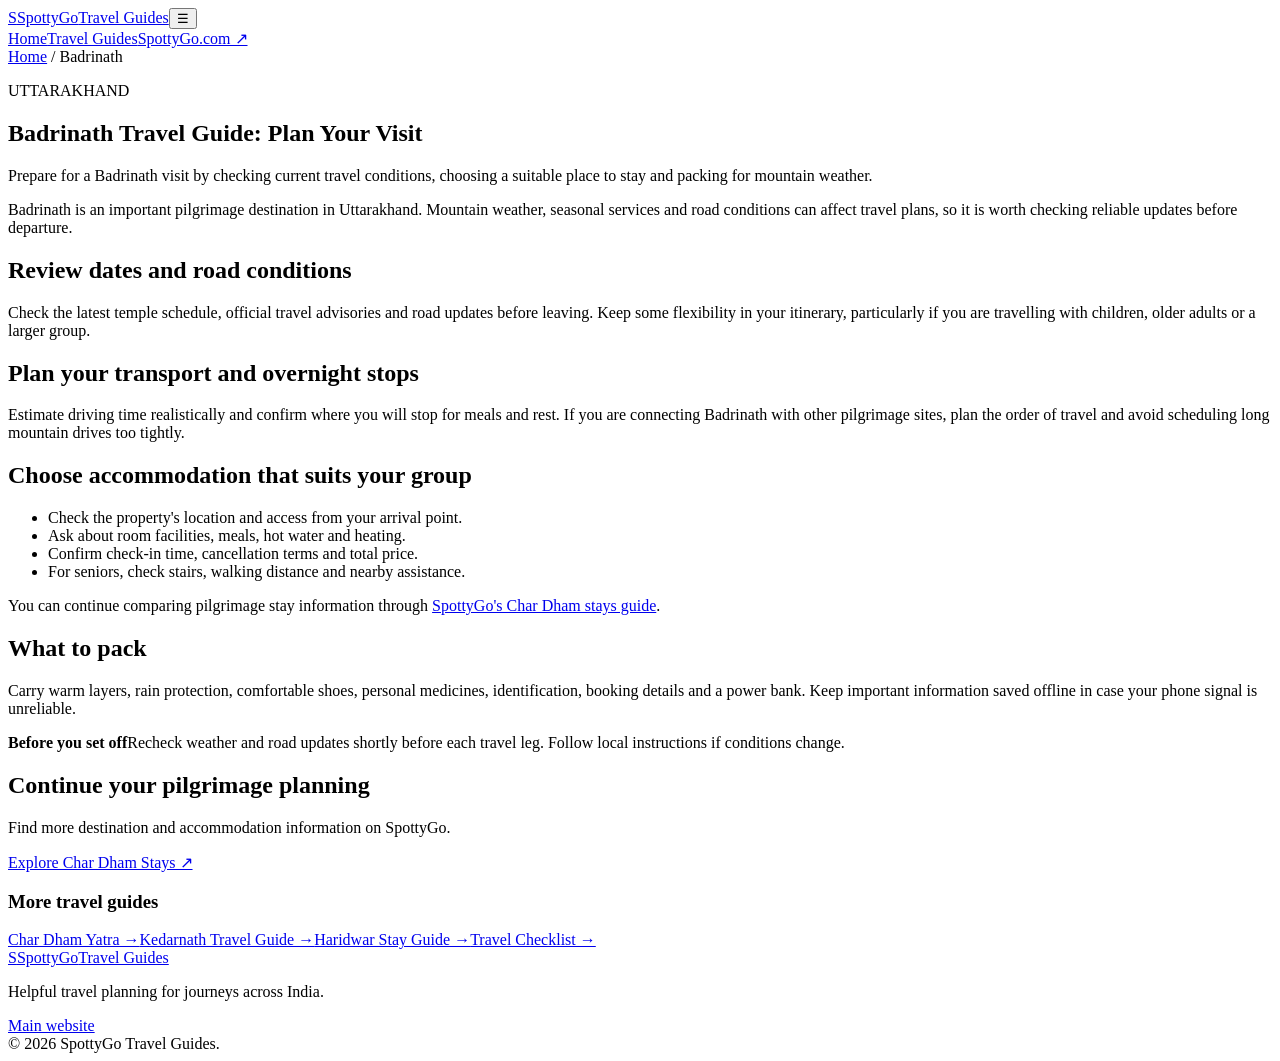
==== badrinath.html @ 743fb2fd "Add files via upload" ====
<!doctype html>
<html lang="en"><head><meta charset="utf-8"><meta name="viewport" content="width=device-width, initial-scale=1"><title>Badrinath Travel Guide: Route and Stay Planning | SpottyGo</title><meta name="description" content="Plan a Badrinath visit with practical tips for route checks, changing weather, accommodation and packing."><link rel="stylesheet" href="../assets/style.css"><link rel="canonical" href="https://YOUR-GITHUB-USERNAME.github.io/spottygo-travel-guide/guides/badrinath.html"></head><body><header class="site-header"><div class="container nav-wrap"><a class="brand" href="../index.html"><span class="brand-mark">S</span><span>SpottyGo<span class="brand-sub">Travel Guides</span></span></a><button class="menu-toggle" aria-label="Toggle navigation" aria-expanded="false">☰</button><nav class="nav-links"><a href="../index.html">Home</a><a href="../index.html#guides">Travel Guides</a><a href="https://spottygo.com/">SpottyGo.com ↗</a></nav></div></header><section class="article-hero"><div class="container"><div class="breadcrumb"><a href="../index.html">Home</a> / Badrinath</div><p class="eyebrow">UTTARAKHAND</p><h1>Badrinath Travel Guide: Plan Your Visit</h1><p class="article-intro">Prepare for a Badrinath visit by checking current travel conditions, choosing a suitable place to stay and packing for mountain weather.</p></div></section><main class="container article-layout"><article class="article-body"><p>Badrinath is an important pilgrimage destination in Uttarakhand. Mountain weather, seasonal services and road conditions can affect travel plans, so it is worth checking reliable updates before departure.</p><h2>Review dates and road conditions</h2><p>Check the latest temple schedule, official travel advisories and road updates before leaving. Keep some flexibility in your itinerary, particularly if you are travelling with children, older adults or a larger group.</p><h2>Plan your transport and overnight stops</h2><p>Estimate driving time realistically and confirm where you will stop for meals and rest. If you are connecting Badrinath with other pilgrimage sites, plan the order of travel and avoid scheduling long mountain drives too tightly.</p><h2>Choose accommodation that suits your group</h2><ul><li>Check the property's location and access from your arrival point.</li><li>Ask about room facilities, meals, hot water and heating.</li><li>Confirm check-in time, cancellation terms and total price.</li><li>For seniors, check stairs, walking distance and nearby assistance.</li></ul><p>You can continue comparing pilgrimage stay information through <a href="https://spottygo.com/chardham-stays.html">SpottyGo's Char Dham stays guide</a>.</p><h2>What to pack</h2><p>Carry warm layers, rain protection, comfortable shoes, personal medicines, identification, booking details and a power bank. Keep important information saved offline in case your phone signal is unreliable.</p><div class="tip-box"><strong>Before you set off</strong>Recheck weather and road updates shortly before each travel leg. Follow local instructions if conditions change.</div><div class="article-cta"><h2>Continue your pilgrimage planning</h2><p>Find more destination and accommodation information on SpottyGo.</p><a class="button button-primary" href="https://spottygo.com/chardham-stays.html">Explore Char Dham Stays ↗</a></div></article><aside class="side-card"><h3>More travel guides</h3><a href="char-dham-yatra.html">Char Dham Yatra →</a><a href="kedarnath.html">Kedarnath Travel Guide →</a><a href="haridwar-stay.html">Haridwar Stay Guide →</a><a href="travel-checklist.html">Travel Checklist →</a></aside></main><footer class="site-footer"><div class="container footer-row"><a class="brand brand-footer" href="../index.html"><span class="brand-mark">S</span><span>SpottyGo<span class="brand-sub">Travel Guides</span></span></a><p>Helpful travel planning for journeys across India.</p><div class="footer-links"><a href="https://spottygo.com/">Main website</a></div></div><div class="container copyright">© <span id="year">2026</span> SpottyGo Travel Guides.</div></footer><script src="../assets/script.js"></script></body></html>
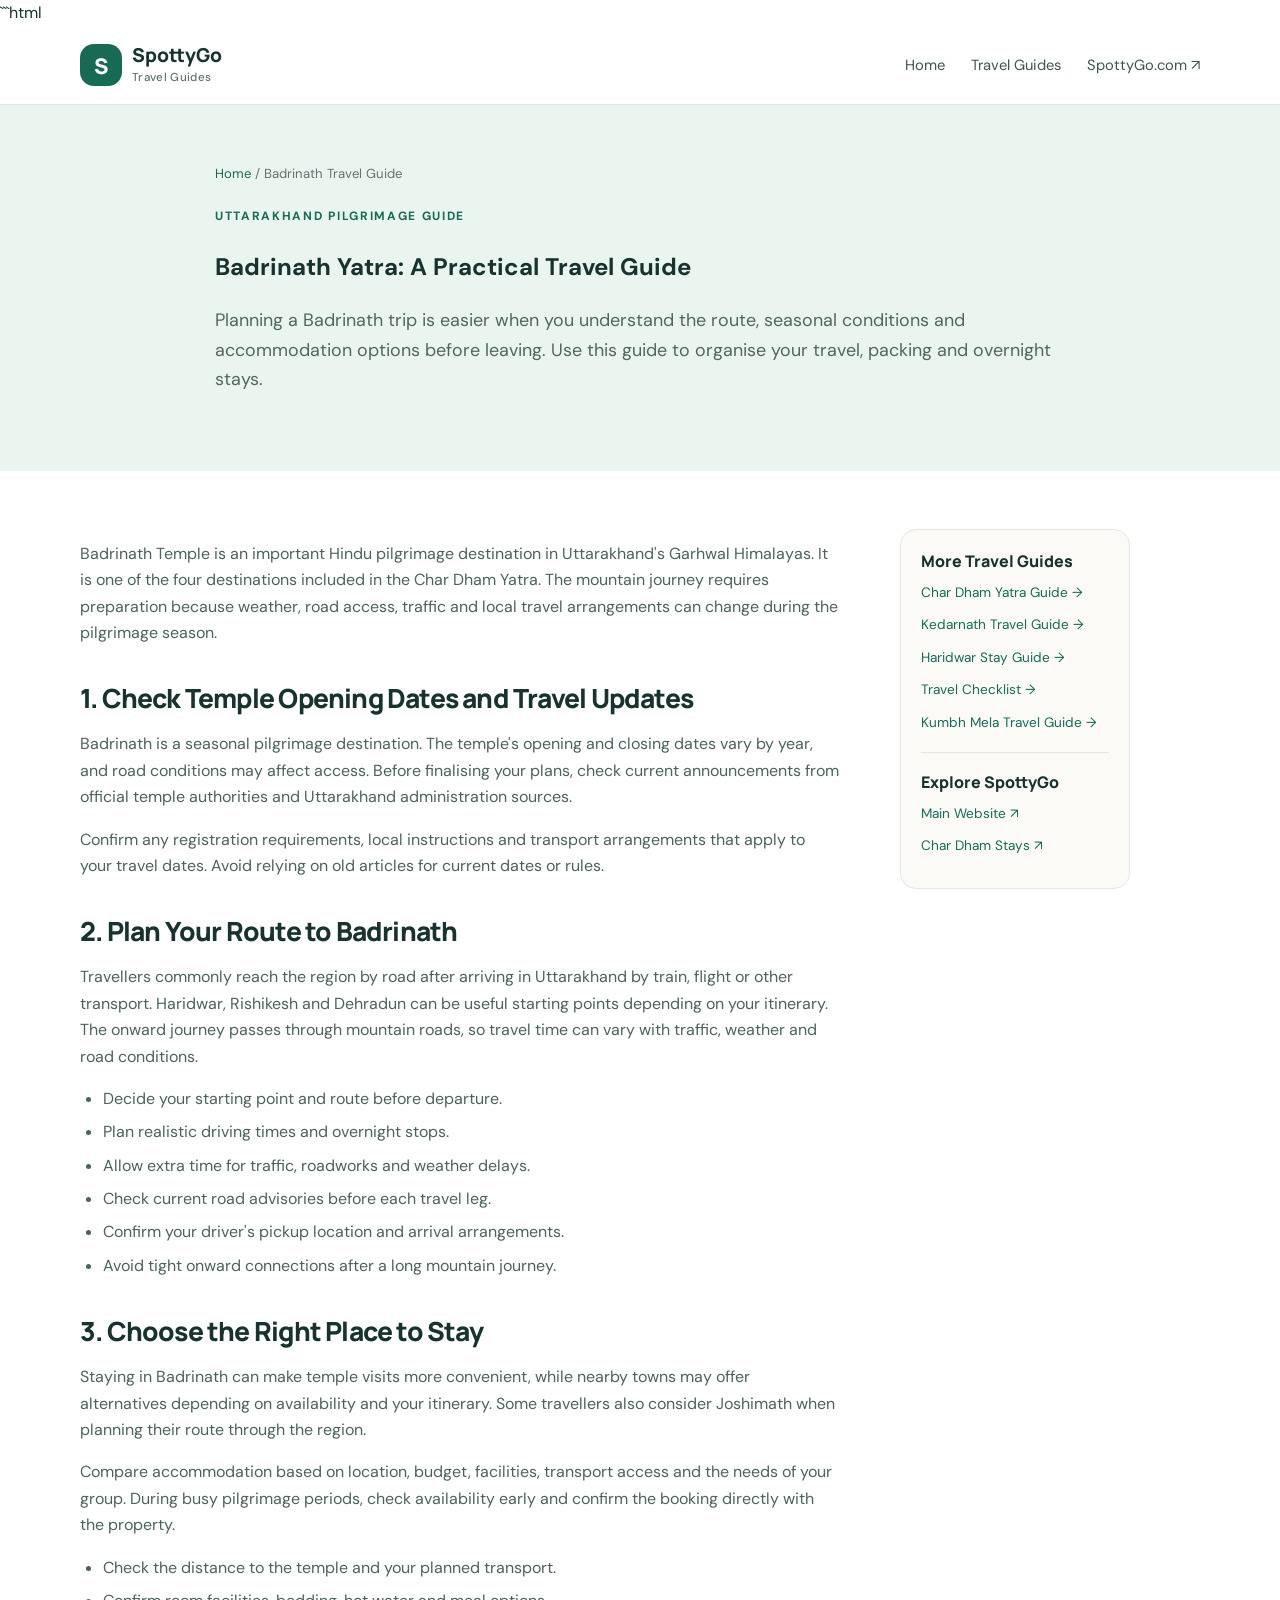
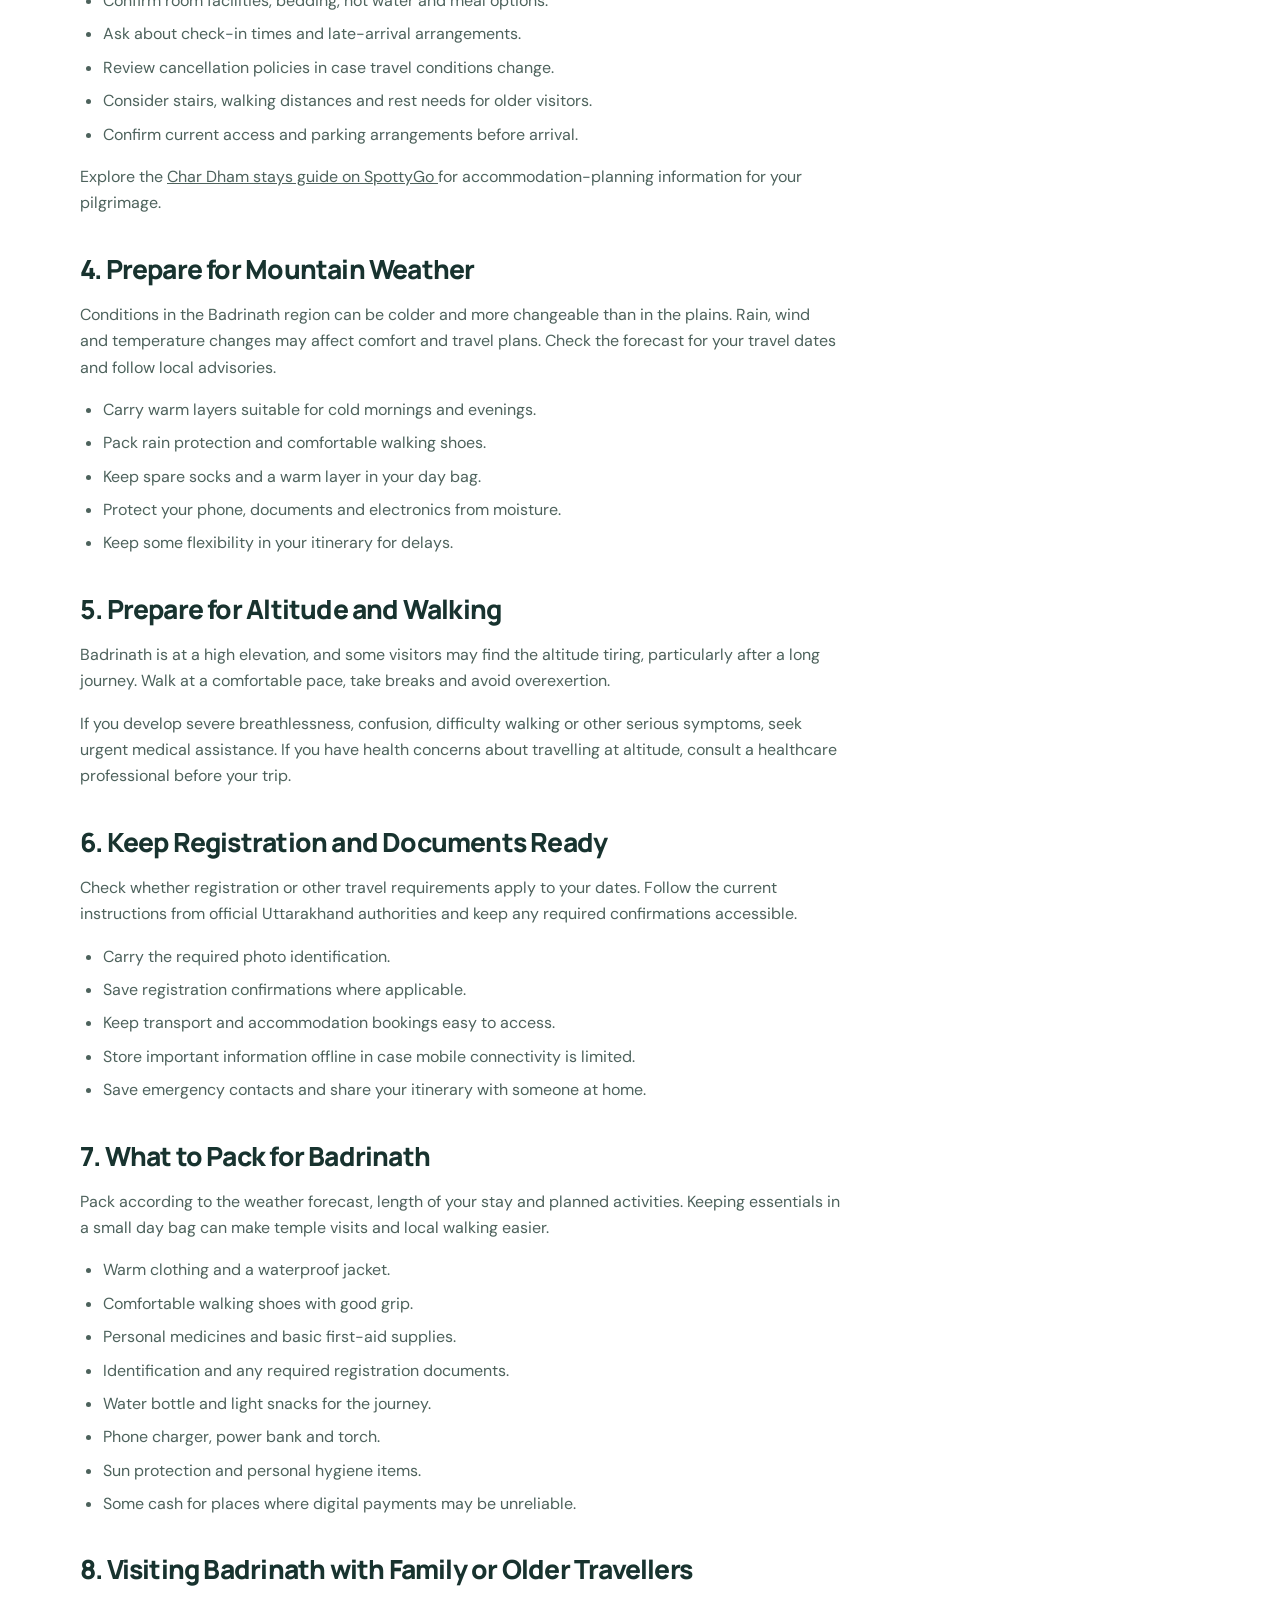
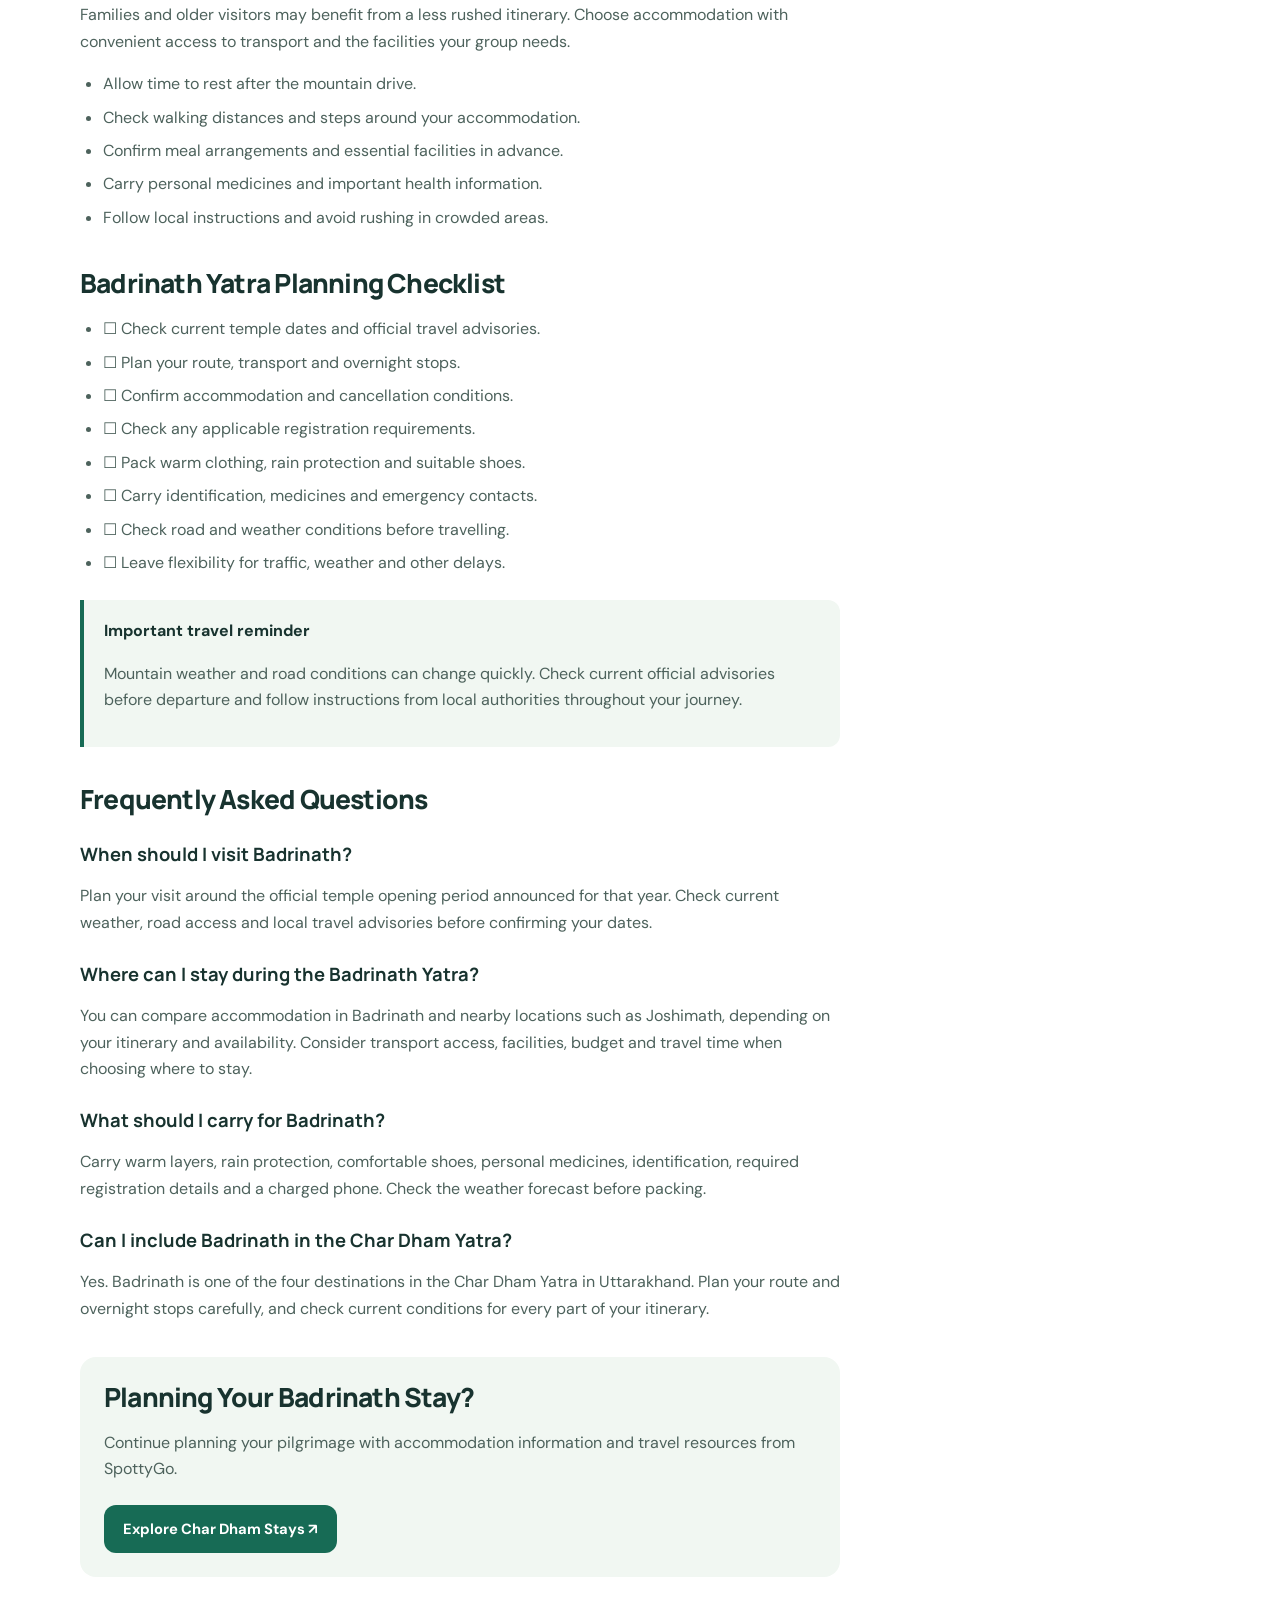
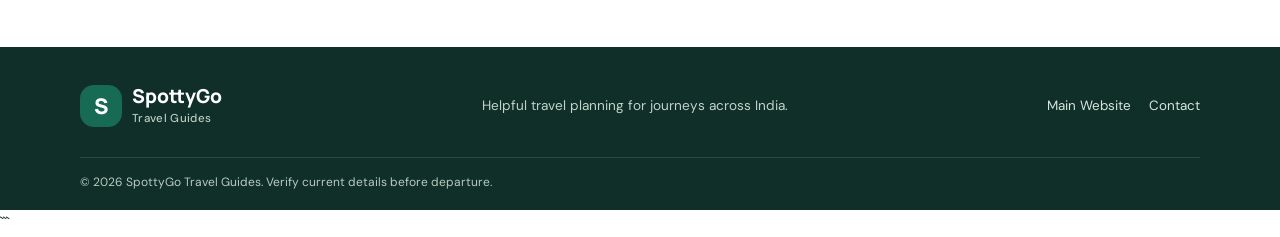
==== commit f3468916: "Update badrinath.html" ====
--- a/badrinath.html
+++ b/badrinath.html
@@ -1,2 +1,360 @@
+```html
 <!doctype html>
-<html lang="en"><head><meta charset="utf-8"><meta name="viewport" content="width=device-width, initial-scale=1"><title>Badrinath Travel Guide: Route and Stay Planning | SpottyGo</title><meta name="description" content="Plan a Badrinath visit with practical tips for route checks, changing weather, accommodation and packing."><link rel="stylesheet" href="../assets/style.css"><link rel="canonical" href="https://YOUR-GITHUB-USERNAME.github.io/spottygo-travel-guide/guides/badrinath.html"></head><body><header class="site-header"><div class="container nav-wrap"><a class="brand" href="../index.html"><span class="brand-mark">S</span><span>SpottyGo<span class="brand-sub">Travel Guides</span></span></a><button class="menu-toggle" aria-label="Toggle navigation" aria-expanded="false">☰</button><nav class="nav-links"><a href="../index.html">Home</a><a href="../index.html#guides">Travel Guides</a><a href="https://spottygo.com/">SpottyGo.com ↗</a></nav></div></header><section class="article-hero"><div class="container"><div class="breadcrumb"><a href="../index.html">Home</a> / Badrinath</div><p class="eyebrow">UTTARAKHAND</p><h1>Badrinath Travel Guide: Plan Your Visit</h1><p class="article-intro">Prepare for a Badrinath visit by checking current travel conditions, choosing a suitable place to stay and packing for mountain weather.</p></div></section><main class="container article-layout"><article class="article-body"><p>Badrinath is an important pilgrimage destination in Uttarakhand. Mountain weather, seasonal services and road conditions can affect travel plans, so it is worth checking reliable updates before departure.</p><h2>Review dates and road conditions</h2><p>Check the latest temple schedule, official travel advisories and road updates before leaving. Keep some flexibility in your itinerary, particularly if you are travelling with children, older adults or a larger group.</p><h2>Plan your transport and overnight stops</h2><p>Estimate driving time realistically and confirm where you will stop for meals and rest. If you are connecting Badrinath with other pilgrimage sites, plan the order of travel and avoid scheduling long mountain drives too tightly.</p><h2>Choose accommodation that suits your group</h2><ul><li>Check the property's location and access from your arrival point.</li><li>Ask about room facilities, meals, hot water and heating.</li><li>Confirm check-in time, cancellation terms and total price.</li><li>For seniors, check stairs, walking distance and nearby assistance.</li></ul><p>You can continue comparing pilgrimage stay information through <a href="https://spottygo.com/chardham-stays.html">SpottyGo's Char Dham stays guide</a>.</p><h2>What to pack</h2><p>Carry warm layers, rain protection, comfortable shoes, personal medicines, identification, booking details and a power bank. Keep important information saved offline in case your phone signal is unreliable.</p><div class="tip-box"><strong>Before you set off</strong>Recheck weather and road updates shortly before each travel leg. Follow local instructions if conditions change.</div><div class="article-cta"><h2>Continue your pilgrimage planning</h2><p>Find more destination and accommodation information on SpottyGo.</p><a class="button button-primary" href="https://spottygo.com/chardham-stays.html">Explore Char Dham Stays ↗</a></div></article><aside class="side-card"><h3>More travel guides</h3><a href="char-dham-yatra.html">Char Dham Yatra →</a><a href="kedarnath.html">Kedarnath Travel Guide →</a><a href="haridwar-stay.html">Haridwar Stay Guide →</a><a href="travel-checklist.html">Travel Checklist →</a></aside></main><footer class="site-footer"><div class="container footer-row"><a class="brand brand-footer" href="../index.html"><span class="brand-mark">S</span><span>SpottyGo<span class="brand-sub">Travel Guides</span></span></a><p>Helpful travel planning for journeys across India.</p><div class="footer-links"><a href="https://spottygo.com/">Main website</a></div></div><div class="container copyright">© <span id="year">2026</span> SpottyGo Travel Guides.</div></footer><script src="../assets/script.js"></script></body></html>
+<html lang="en">
+<head>
+  <meta charset="utf-8">
+  <meta name="viewport" content="width=device-width, initial-scale=1">
+
+  <title>Badrinath Travel Guide: Routes, Weather & Stays | SpottyGo</title>
+
+  <meta name="description" content="Plan your Badrinath Yatra with practical advice on routes, temple dates, weather, accommodation, packing and travel preparation.">
+
+  <meta name="robots" content="index,follow">
+
+  <link rel="stylesheet" href="style.css">
+
+  <link rel="canonical" href="https://sporrygo.github.io/travel-guide/badrinath.html">
+</head>
+
+<body>
+
+<header class="site-header">
+  <div class="container nav-wrap">
+
+    <a class="brand" href="index.html">
+      <span class="brand-mark">S</span>
+      <span>
+        SpottyGo
+        <span class="brand-sub">Travel Guides</span>
+      </span>
+    </a>
+
+    <button class="menu-toggle"
+            aria-label="Toggle navigation"
+            aria-expanded="false">
+      ☰
+    </button>
+
+    <nav class="nav-links" aria-label="Main navigation">
+      <a href="index.html">Home</a>
+      <a href="index.html#guides">Travel Guides</a>
+      <a href="https://spottygo.com/">SpottyGo.com ↗</a>
+    </nav>
+
+  </div>
+</header>
+
+<section class="article-hero">
+  <div class="container">
+
+    <div class="breadcrumb">
+      <a href="index.html">Home</a> / Badrinath Travel Guide
+    </div>
+
+    <p class="eyebrow">UTTARAKHAND PILGRIMAGE GUIDE</p>
+
+    <h1>Badrinath Yatra: A Practical Travel Guide</h1>
+
+    <p class="article-intro">
+      Planning a Badrinath trip is easier when you understand the route,
+      seasonal conditions and accommodation options before leaving.
+      Use this guide to organise your travel, packing and overnight stays.
+    </p>
+
+  </div>
+</section>
+
+<main class="container article-layout">
+
+  <article class="article-body">
+
+    <p>
+      Badrinath Temple is an important Hindu pilgrimage destination in
+      Uttarakhand's Garhwal Himalayas. It is one of the four destinations
+      included in the Char Dham Yatra. The mountain journey requires
+      preparation because weather, road access, traffic and local travel
+      arrangements can change during the pilgrimage season.
+    </p>
+
+    <h2>1. Check Temple Opening Dates and Travel Updates</h2>
+
+    <p>
+      Badrinath is a seasonal pilgrimage destination. The temple's opening
+      and closing dates vary by year, and road conditions may affect access.
+      Before finalising your plans, check current announcements from official
+      temple authorities and Uttarakhand administration sources.
+    </p>
+
+    <p>
+      Confirm any registration requirements, local instructions and
+      transport arrangements that apply to your travel dates. Avoid relying
+      on old articles for current dates or rules.
+    </p>
+
+    <h2>2. Plan Your Route to Badrinath</h2>
+
+    <p>
+      Travellers commonly reach the region by road after arriving in
+      Uttarakhand by train, flight or other transport. Haridwar, Rishikesh
+      and Dehradun can be useful starting points depending on your itinerary.
+      The onward journey passes through mountain roads, so travel time can
+      vary with traffic, weather and road conditions.
+    </p>
+
+    <ul>
+      <li>Decide your starting point and route before departure.</li>
+      <li>Plan realistic driving times and overnight stops.</li>
+      <li>Allow extra time for traffic, roadworks and weather delays.</li>
+      <li>Check current road advisories before each travel leg.</li>
+      <li>Confirm your driver's pickup location and arrival arrangements.</li>
+      <li>Avoid tight onward connections after a long mountain journey.</li>
+    </ul>
+
+    <h2>3. Choose the Right Place to Stay</h2>
+
+    <p>
+      Staying in Badrinath can make temple visits more convenient, while
+      nearby towns may offer alternatives depending on availability and
+      your itinerary. Some travellers also consider Joshimath when planning
+      their route through the region.
+    </p>
+
+    <p>
+      Compare accommodation based on location, budget, facilities, transport
+      access and the needs of your group. During busy pilgrimage periods,
+      check availability early and confirm the booking directly with the
+      property.
+    </p>
+
+    <ul>
+      <li>Check the distance to the temple and your planned transport.</li>
+      <li>Confirm room facilities, bedding, hot water and meal options.</li>
+      <li>Ask about check-in times and late-arrival arrangements.</li>
+      <li>Review cancellation policies in case travel conditions change.</li>
+      <li>Consider stairs, walking distances and rest needs for older visitors.</li>
+      <li>Confirm current access and parking arrangements before arrival.</li>
+    </ul>
+
+    <p>
+      Explore the
+      <a href="https://spottygo.com/chardham-stays.html">
+        Char Dham stays guide on SpottyGo
+      </a>
+      for accommodation-planning information for your pilgrimage.
+    </p>
+
+    <h2>4. Prepare for Mountain Weather</h2>
+
+    <p>
+      Conditions in the Badrinath region can be colder and more changeable
+      than in the plains. Rain, wind and temperature changes may affect
+      comfort and travel plans. Check the forecast for your travel dates
+      and follow local advisories.
+    </p>
+
+    <ul>
+      <li>Carry warm layers suitable for cold mornings and evenings.</li>
+      <li>Pack rain protection and comfortable walking shoes.</li>
+      <li>Keep spare socks and a warm layer in your day bag.</li>
+      <li>Protect your phone, documents and electronics from moisture.</li>
+      <li>Keep some flexibility in your itinerary for delays.</li>
+    </ul>
+
+    <h2>5. Prepare for Altitude and Walking</h2>
+
+    <p>
+      Badrinath is at a high elevation, and some visitors may find the
+      altitude tiring, particularly after a long journey. Walk at a
+      comfortable pace, take breaks and avoid overexertion.
+    </p>
+
+    <p>
+      If you develop severe breathlessness, confusion, difficulty walking
+      or other serious symptoms, seek urgent medical assistance. If you
+      have health concerns about travelling at altitude, consult a
+      healthcare professional before your trip.
+    </p>
+
+    <h2>6. Keep Registration and Documents Ready</h2>
+
+    <p>
+      Check whether registration or other travel requirements apply to
+      your dates. Follow the current instructions from official Uttarakhand
+      authorities and keep any required confirmations accessible.
+    </p>
+
+    <ul>
+      <li>Carry the required photo identification.</li>
+      <li>Save registration confirmations where applicable.</li>
+      <li>Keep transport and accommodation bookings easy to access.</li>
+      <li>Store important information offline in case mobile connectivity is limited.</li>
+      <li>Save emergency contacts and share your itinerary with someone at home.</li>
+    </ul>
+
+    <h2>7. What to Pack for Badrinath</h2>
+
+    <p>
+      Pack according to the weather forecast, length of your stay and
+      planned activities. Keeping essentials in a small day bag can make
+      temple visits and local walking easier.
+    </p>
+
+    <ul>
+      <li>Warm clothing and a waterproof jacket.</li>
+      <li>Comfortable walking shoes with good grip.</li>
+      <li>Personal medicines and basic first-aid supplies.</li>
+      <li>Identification and any required registration documents.</li>
+      <li>Water bottle and light snacks for the journey.</li>
+      <li>Phone charger, power bank and torch.</li>
+      <li>Sun protection and personal hygiene items.</li>
+      <li>Some cash for places where digital payments may be unreliable.</li>
+    </ul>
+
+    <h2>8. Visiting Badrinath with Family or Older Travellers</h2>
+
+    <p>
+      Families and older visitors may benefit from a less rushed itinerary.
+      Choose accommodation with convenient access to transport and the
+      facilities your group needs.
+    </p>
+
+    <ul>
+      <li>Allow time to rest after the mountain drive.</li>
+      <li>Check walking distances and steps around your accommodation.</li>
+      <li>Confirm meal arrangements and essential facilities in advance.</li>
+      <li>Carry personal medicines and important health information.</li>
+      <li>Follow local instructions and avoid rushing in crowded areas.</li>
+    </ul>
+
+    <h2>Badrinath Yatra Planning Checklist</h2>
+
+    <ul>
+      <li>☐ Check current temple dates and official travel advisories.</li>
+      <li>☐ Plan your route, transport and overnight stops.</li>
+      <li>☐ Confirm accommodation and cancellation conditions.</li>
+      <li>☐ Check any applicable registration requirements.</li>
+      <li>☐ Pack warm clothing, rain protection and suitable shoes.</li>
+      <li>☐ Carry identification, medicines and emergency contacts.</li>
+      <li>☐ Check road and weather conditions before travelling.</li>
+      <li>☐ Leave flexibility for traffic, weather and other delays.</li>
+    </ul>
+
+    <div class="tip-box">
+      <strong>Important travel reminder</strong>
+      <p>
+        Mountain weather and road conditions can change quickly.
+        Check current official advisories before departure and follow
+        instructions from local authorities throughout your journey.
+      </p>
+    </div>
+
+    <h2>Frequently Asked Questions</h2>
+
+    <h3>When should I visit Badrinath?</h3>
+
+    <p>
+      Plan your visit around the official temple opening period announced
+      for that year. Check current weather, road access and local travel
+      advisories before confirming your dates.
+    </p>
+
+    <h3>Where can I stay during the Badrinath Yatra?</h3>
+
+    <p>
+      You can compare accommodation in Badrinath and nearby locations
+      such as Joshimath, depending on your itinerary and availability.
+      Consider transport access, facilities, budget and travel time when
+      choosing where to stay.
+    </p>
+
+    <h3>What should I carry for Badrinath?</h3>
+
+    <p>
+      Carry warm layers, rain protection, comfortable shoes, personal
+      medicines, identification, required registration details and a
+      charged phone. Check the weather forecast before packing.
+    </p>
+
+    <h3>Can I include Badrinath in the Char Dham Yatra?</h3>
+
+    <p>
+      Yes. Badrinath is one of the four destinations in the Char Dham
+      Yatra in Uttarakhand. Plan your route and overnight stops carefully,
+      and check current conditions for every part of your itinerary.
+    </p>
+
+    <div class="article-cta">
+
+      <h2>Planning Your Badrinath Stay?</h2>
+
+      <p>
+        Continue planning your pilgrimage with accommodation information
+        and travel resources from SpottyGo.
+      </p>
+
+      <a class="button button-primary"
+         href="https://spottygo.com/chardham-stays.html">
+        Explore Char Dham Stays ↗
+      </a>
+
+    </div>
+
+  </article>
+
+  <aside class="side-card">
+
+    <h3>More Travel Guides</h3>
+
+    <a href="char-dham-yatra.html">Char Dham Yatra Guide →</a>
+    <a href="kedarnath.html">Kedarnath Travel Guide →</a>
+    <a href="haridwar-stay.html">Haridwar Stay Guide →</a>
+    <a href="travel-checklist.html">Travel Checklist →</a>
+    <a href="kumbh-mela.html">Kumbh Mela Travel Guide →</a>
+
+    <hr style="border:0;border-top:1px solid #e0e8e2;margin:18px 0">
+
+    <h3>Explore SpottyGo</h3>
+
+    <a href="https://spottygo.com/">Main Website ↗</a>
+
+    <a href="https://spottygo.com/chardham-stays.html">
+      Char Dham Stays ↗
+    </a>
+
+  </aside>
+
+</main>
+
+<footer class="site-footer">
+
+  <div class="container footer-row">
+
+    <a class="brand brand-footer" href="index.html">
+      <span class="brand-mark">S</span>
+      <span>
+        SpottyGo
+        <span class="brand-sub">Travel Guides</span>
+      </span>
+    </a>
+
+    <p>Helpful travel planning for journeys across India.</p>
+
+    <div class="footer-links">
+      <a href="https://spottygo.com/">Main Website</a>
+      <a href="mailto:hello@spottygo.com">Contact</a>
+    </div>
+
+  </div>
+
+  <div class="container copyright">
+    © <span id="year">2026</span> SpottyGo Travel Guides.
+    Verify current details before departure.
+  </div>
+
+</footer>
+
+<script src="script.js"></script>
+
+</body>
+</html>
+```
--- a/style.css
+++ b/style.css
@@ -0,0 +1,6 @@
+@import url('https://fonts.googleapis.com/css2?family=DM+Sans:wght@400;500;600;700&family=Manrope:wght@400;500;600;700;800&display=swap');
+:root{--ink:#18332f;--muted:#62736f;--green:#176b55;--green-dark:#0f4c3d;--mint:#eaf5ef;--cream:#fbfaf6;--line:#e0e8e2;--orange:#f4a261;--white:#fff}
+*{box-sizing:border-box}html{scroll-behavior:smooth}body{margin:0;font-family:"DM Sans",sans-serif;color:var(--ink);background:var(--white);line-height:1.65}a{color:inherit}.container{width:min(1120px,calc(100% - 40px));margin-inline:auto}.site-header{background:#fff;border-bottom:1px solid var(--line);position:sticky;top:0;z-index:10}.nav-wrap{display:flex;align-items:center;justify-content:space-between;min-height:78px;gap:24px}.brand{display:flex;align-items:center;gap:10px;text-decoration:none;font-family:Manrope,sans-serif;font-weight:800;font-size:1.2rem;line-height:1.1}.brand-mark{width:42px;height:42px;border-radius:14px;background:var(--green);color:#fff;display:grid;place-items:center;font-size:1.35rem}.brand-sub{display:block;font:500 .72rem "DM Sans",sans-serif;color:var(--muted);letter-spacing:.03em;margin-top:4px}.nav-links{display:flex;align-items:center;gap:26px}.nav-links a,.footer-links a{font-size:.92rem;text-decoration:none;color:#3c5550}.nav-links a:hover,.footer-links a:hover,.text-link:hover{color:var(--green)}.menu-toggle{display:none;border:1px solid var(--line);background:#fff;border-radius:10px;padding:8px 12px;font-size:1.2rem}.hero{background:linear-gradient(120deg,#f5faf5 0%,#eef7f0 55%,#fff5e8 100%);padding:76px 0 70px;overflow:hidden}.hero-grid{display:grid;grid-template-columns:1.05fr .95fr;gap:56px;align-items:center}.eyebrow{font-size:.75rem;font-weight:700;letter-spacing:.14em;color:var(--green);margin:0 0 14px}.hero h1,.section h2,.article h1{font-family:Manrope,sans-serif;letter-spacing:-.045em;line-height:1.12}.hero h1{font-size:clamp(2.8rem,5vw,4.5rem);max-width:650px;margin:0 0 22px}.hero h1 span{color:var(--green)}.hero-lead{font-size:1.12rem;color:#506762;max-width:570px;margin:0 0 28px}.hero-actions{display:flex;gap:12px;flex-wrap:wrap}.button{display:inline-flex;align-items:center;justify-content:center;text-decoration:none;font-weight:700;font-size:.92rem;padding:12px 19px;border-radius:12px;transition:transform .15s ease,background .15s ease}.button:hover{transform:translateY(-2px)}.button-primary{background:var(--green);color:#fff}.button-primary:hover{background:var(--green-dark)}.button-secondary{border:1px solid #cbd9d0;background:#fff;color:var(--ink)}.small-note{font-size:.78rem;color:#71817b;max-width:510px;margin-top:22px}.hero-art{height:355px;border-radius:30px;background:#dceee4;position:relative;overflow:hidden;box-shadow:0 24px 70px #245b4115}.sun{position:absolute;width:95px;height:95px;border-radius:50%;background:#f4b66f;right:15%;top:12%}.mountain{position:absolute;bottom:0;width:0;height:0;border-left:230px solid transparent;border-right:230px solid transparent}.mountain-back{border-bottom:230px solid #a6cfb8;left:-30px}.mountain-front{border-left-width:270px;border-right-width:270px;border-bottom:175px solid #5c9b7c;right:-60px}.route-line{position:absolute;width:260px;height:190px;border:5px dashed #fff;border-color:transparent transparent #fff #fff;border-radius:50%;transform:rotate(-22deg);bottom:18px;left:80px}.route-pin{position:absolute;bottom:88px;left:48%;width:42px;height:42px;background:#fff;color:var(--green);border-radius:50% 50% 50% 8px;transform:rotate(-45deg);display:grid;place-items:center;box-shadow:0 6px 18px #18332f22}.route-pin::first-letter{transform:rotate(45deg)}.art-label{position:absolute;left:22px;top:22px;background:#ffffffd9;border-radius:10px;padding:9px 13px;font-size:.78rem;font-weight:700}.trust-strip{border-bottom:1px solid var(--line)}.trust-grid{display:grid;grid-template-columns:repeat(3,1fr);padding:23px 0;gap:20px}.trust-grid div{display:flex;flex-direction:column;padding-left:22px;border-left:2px solid #c4dfce}.trust-grid strong{font-size:.92rem}.trust-grid span{font-size:.82rem;color:var(--muted)}.section{padding:82px 0}.section-soft{background:var(--cream)}.section-heading{text-align:center;max-width:650px;margin:0 auto 42px}.section h2{font-size:clamp(2rem,3.2vw,2.8rem);margin:0 0 14px}.section-heading>p:last-child{color:var(--muted);margin:0}.cards{display:grid;grid-template-columns:repeat(3,1fr);gap:20px}.guide-card{border:1px solid var(--line);border-radius:20px;padding:25px;background:#fff;display:flex;flex-direction:column;align-items:flex-start;min-height:290px;box-shadow:0 8px 26px #153b2b06}.guide-card.featured{background:#f2f8f3;border-color:#d8e9dd}.card-icon{width:48px;height:48px;border-radius:15px;background:#e3f1e8;display:grid;place-items:center;font-size:1.45rem;margin-bottom:17px}.card-kicker{font-size:.68rem;letter-spacing:.13em;font-weight:700;color:var(--green);margin:0 0 8px}.guide-card h3{font:800 1.25rem Manrope,sans-serif;line-height:1.25;margin:0 0 12px;letter-spacing:-.025em}.guide-card>p:not(.card-kicker):not(.eyebrow){font-size:.9rem;color:var(--muted);margin:0 0 20px}.text-link{font-weight:700;text-decoration:none;color:var(--green);font-size:.9rem;margin-top:auto}.text-link span{margin-left:5px}.card-cta{background:#183f34;color:#fff;border-color:#183f34;justify-content:center}.card-cta .eyebrow{color:#bce1ca}.card-cta h3{font-size:1.5rem}.card-cta>p:not(.eyebrow){color:#d7e5dc}.card-cta .button{margin-top:4px;background:#fff;color:var(--green-dark)}.about-grid{display:grid;grid-template-columns:.8fr 1.2fr;gap:70px;align-items:start}.about-grid p{color:#586d66;margin-top:0}.site-footer{background:#102f28;color:#e8f2eb;padding:34px 0 18px}.footer-row{display:flex;align-items:center;justify-content:space-between;gap:24px;padding-bottom:26px}.brand-footer{color:#fff}.brand-footer .brand-sub{color:#b8ccc1}.footer-row>p{font-size:.85rem;color:#c1d3c8}.footer-links{display:flex;gap:18px}.footer-links a{color:#d7e6dc;font-size:.84rem}.copyright{border-top:1px solid #ffffff20;padding-top:15px;color:#b8ccc1;font-size:.75rem}
+.article-hero{background:var(--mint);padding:58px 0}.article-hero .container{max-width:850px}.breadcrumb{font-size:.82rem;color:var(--muted);margin-bottom:22px}.breadcrumb a{color:var(--green);text-decoration:none}.article h1{font-size:clamp(2.3rem,4.5vw,3.5rem);margin:0 0 18px}.article-intro{font-size:1.12rem;color:#4f6860}.article-layout{display:grid;grid-template-columns:minmax(0,760px) 230px;gap:60px;align-items:start}.article-body{padding:54px 0 70px}.article-body h2{font:800 1.65rem Manrope,sans-serif;letter-spacing:-.03em;margin:36px 0 12px;line-height:1.25}.article-body h3{font:700 1.15rem Manrope,sans-serif;margin:25px 0 8px}.article-body p,.article-body li{color:#4d625c}.article-body ul,.article-body ol{padding-left:23px}.article-body li{margin:7px 0}.tip-box{border-left:4px solid var(--green);background:#f1f7f2;padding:18px 20px;border-radius:0 12px 12px 0;margin:24px 0}.tip-box strong{display:block;margin-bottom:5px}.side-card{position:sticky;top:110px;margin-top:58px;background:var(--cream);border:1px solid var(--line);border-radius:16px;padding:20px}.side-card h3{font:800 1rem Manrope,sans-serif;margin:0 0 10px}.side-card a{display:block;font-size:.85rem;text-decoration:none;color:var(--green);margin:10px 0}.article-cta{background:#f1f7f2;border-radius:16px;padding:24px;margin-top:35px}.article-cta h2{margin-top:0}.article-cta .button{margin-top:6px}
+@media(max-width:800px){.hero{padding:52px 0}.hero-grid{grid-template-columns:1fr;gap:34px}.hero-art{height:280px}.cards{grid-template-columns:repeat(2,1fr)}.about-grid{grid-template-columns:1fr;gap:15px}.article-layout{grid-template-columns:1fr}.side-card{position:static;margin:0 0 30px;grid-row:1}.article-body{padding-top:28px}.footer-row{flex-wrap:wrap}.footer-row>p{width:100%;order:3;margin:0}.nav-links{display:none;position:absolute;left:20px;right:20px;top:70px;background:#fff;border:1px solid var(--line);border-radius:14px;padding:16px;box-shadow:0 16px 35px #00000012;flex-direction:column;align-items:flex-start;gap:15px}.nav-links.open{display:flex}.menu-toggle{display:block}}
+@media(max-width:540px){.container{width:min(100% - 30px,1120px)}.hero h1{font-size:2.65rem}.hero-art{height:230px}.mountain{border-left-width:160px;border-right-width:160px}.mountain-back{border-bottom-width:170px}.mountain-front{border-bottom-width:130px}.route-line{left:25px;bottom:0;transform:scale(.8) rotate(-22deg)}.trust-grid{grid-template-columns:1fr;gap:14px}.trust-grid div{padding-left:14px}.section{padding:58px 0}.cards{grid-template-columns:1fr}.guide-card{min-height:auto}.footer-row{align-items:flex-start;flex-direction:column}.footer-links{flex-wrap:wrap}.article-hero{padding:38px 0}.article h1{font-size:2.3rem}}
